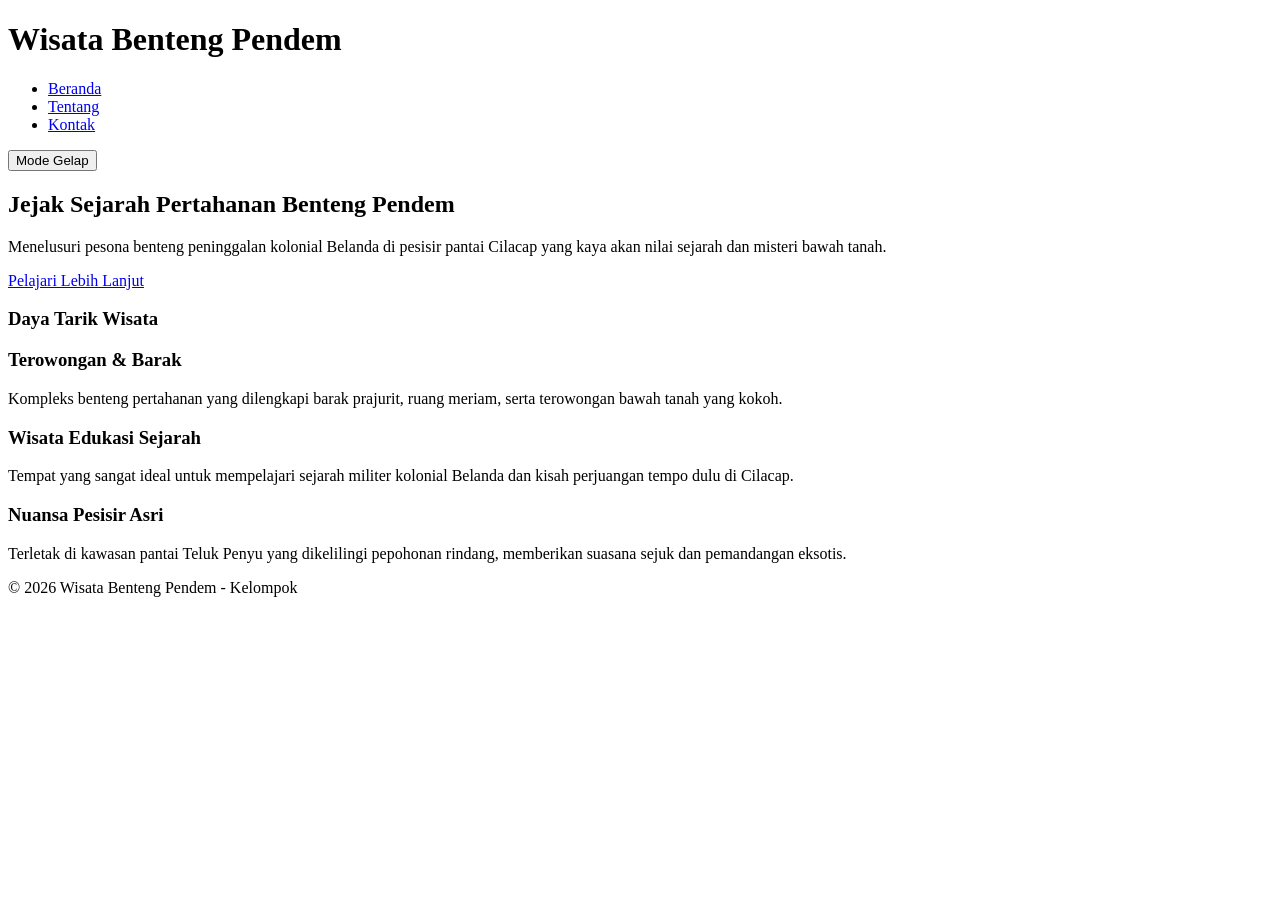
==== html/index.html @ e11f6397 "halaman beranda" ====
<!doctype html>
<html lang="id">
<head>
    <meta charset="UTF-8" />
    <meta name="viewport" content="width=device-width, initial-scale=1.0" />
    <title>Beranda | Wisata Benteng Pendem Cilacap</title>
    <link rel="stylesheet" href="css/style.css" />
</head>
<body>
    <header class="navbar">
        <h1 class="logo">Wisata Benteng Pendem</h1>
        <nav>
            <ul class="menu">
                <li><a href="index.html">Beranda</a></li>
                <li><a href="tentang.html">Tentang</a></li>
                <li><a href="kontak.html">Kontak</a></li>
            </ul>
        </nav>
        <button id="tombol-tema" type="button">Mode Gelap</button>
    </header>

    <main>
        <section class="hero-benteng">
            <h2>Jejak Sejarah Pertahanan Benteng Pendem</h2>
            <p>Menelusuri pesona benteng peninggalan kolonial Belanda di pesisir pantai Cilacap yang kaya akan nilai sejarah dan misteri bawah tanah.</p>
            <a href="#fitur-benteng" id="btn-jelajah-benteng" class="btn-info-benteng">Pelajari Lebih Lanjut</a>
        </section>

        <h3 id="fitur-benteng" class="section-title">Daya Tarik Wisata</h3>
        <div class="grid-card">
            <div class="card">
                <h3>Terowongan & Barak</h3>
                <p>Kompleks benteng pertahanan yang dilengkapi barak prajurit, ruang meriam, serta terowongan bawah tanah yang kokoh.</p>
            </div>
            <div class="card">
                <h3>Wisata Edukasi Sejarah</h3>
                <p>Tempat yang sangat ideal untuk mempelajari sejarah militer kolonial Belanda dan kisah perjuangan tempo dulu di Cilacap.</p>
            </div>
            <div class="card">
                <h3>Nuansa Pesisir Asri</h3>
                <p>Terletak di kawasan pantai Teluk Penyu yang dikelilingi pepohonan rindang, memberikan suasana sejuk dan pemandangan eksotis.</p>
            </div>
        </div>
    </main>

    <footer>
        <p>&copy; 2026 Wisata Benteng Pendem - Kelompok</p>
    </footer>

    <script src="js/script.js"></script>
</body>
</html>
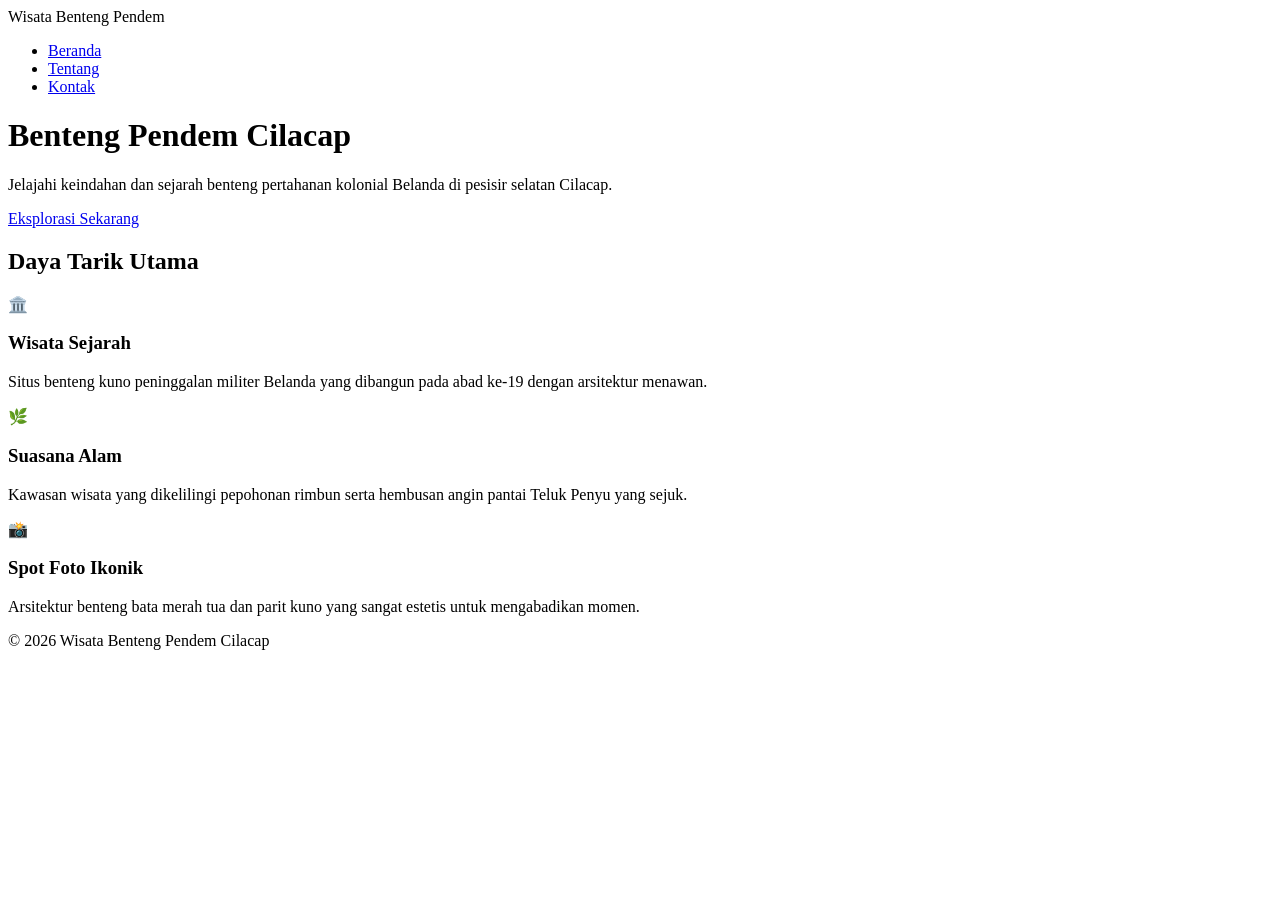
==== commit c53e0045: "memperbaiki struktur projek" ====
--- a/html/index.html
+++ b/html/index.html
@@ -1,52 +1,61 @@
-<!doctype html>
+<!DOCTYPE html>
 <html lang="id">
 <head>
-    <meta charset="UTF-8" />
-    <meta name="viewport" content="width=device-width, initial-scale=1.0" />
-    <title>Beranda | Wisata Benteng Pendem Cilacap</title>
-    <link rel="stylesheet" href="css/style.css" />
+  <meta charset="UTF-8">
+  <meta name="viewport" content="width=device-width, initial-scale=1.0">
+  <title>Beranda - Wisata Benteng Pendem Cilacap</title>
+  
+  <link rel="stylesheet" href="css/style.css">
+  
+  <link rel="stylesheet" href="css/beranda.css">
 </head>
 <body>
-    <header class="navbar">
-        <h1 class="logo">Wisata Benteng Pendem</h1>
-        <nav>
-            <ul class="menu">
-                <li><a href="index.html">Beranda</a></li>
-                <li><a href="tentang.html">Tentang</a></li>
-                <li><a href="kontak.html">Kontak</a></li>
-            </ul>
-        </nav>
-        <button id="tombol-tema" type="button">Mode Gelap</button>
-    </header>
 
-    <main>
-        <section class="hero-benteng">
-            <h2>Jejak Sejarah Pertahanan Benteng Pendem</h2>
-            <p>Menelusuri pesona benteng peninggalan kolonial Belanda di pesisir pantai Cilacap yang kaya akan nilai sejarah dan misteri bawah tanah.</p>
-            <a href="#fitur-benteng" id="btn-jelajah-benteng" class="btn-info-benteng">Pelajari Lebih Lanjut</a>
-        </section>
+  <nav class="navbar">
+    <div class="logo">Wisata Benteng Pendem</div>
+    <div class="menu-toggle" id="menuToggle">
+      <span></span><span></span><span></span>
+    </div>
+    <ul class="nav-links" id="navLinks">
+      <li><a href="index.html" class="active">Beranda</a></li>
+      <li><a href="tentang.html">Tentang</a></li>
+      <li><a href="kontak.html">Kontak</a></li>
+    </ul>
+  </nav>
 
-        <h3 id="fitur-benteng" class="section-title">Daya Tarik Wisata</h3>
-        <div class="grid-card">
-            <div class="card">
-                <h3>Terowongan & Barak</h3>
-                <p>Kompleks benteng pertahanan yang dilengkapi barak prajurit, ruang meriam, serta terowongan bawah tanah yang kokoh.</p>
-            </div>
-            <div class="card">
-                <h3>Wisata Edukasi Sejarah</h3>
-                <p>Tempat yang sangat ideal untuk mempelajari sejarah militer kolonial Belanda dan kisah perjuangan tempo dulu di Cilacap.</p>
-            </div>
-            <div class="card">
-                <h3>Nuansa Pesisir Asri</h3>
-                <p>Terletak di kawasan pantai Teluk Penyu yang dikelilingi pepohonan rindang, memberikan suasana sejuk dan pemandangan eksotis.</p>
-            </div>
-        </div>
-    </main>
+  <header class="hero-beranda">
+    <h1>Benteng Pendem Cilacap</h1>
+    <p>Jelajahi keindahan dan sejarah benteng pertahanan kolonial Belanda di pesisir selatan Cilacap.</p>
+    <a href="#keunggulan" class="btn-hero">Eksplorasi Sekarang</a>
+  </header>
 
-    <footer>
-        <p>&copy; 2026 Wisata Benteng Pendem - Kelompok</p>
-    </footer>
+  <main class="beranda-container" id="keunggulan">
+    <h2 class="beranda-title">Daya Tarik Utama</h2>
+    <div class="beranda-grid">
+      <div class="card-beranda">
+        <div class="icon">🏛️</div>
+        <h3>Wisata Sejarah</h3>
+        <p>Situs benteng kuno peninggalan militer Belanda yang dibangun pada abad ke-19 dengan arsitektur menawan.</p>
+      </div>
+      <div class="card-beranda">
+        <div class="icon">🌿</div>
+        <h3>Suasana Alam</h3>
+        <p>Kawasan wisata yang dikelilingi pepohonan rimbun serta hembusan angin pantai Teluk Penyu yang sejuk.</p>
+      </div>
+      <div class="card-beranda">
+        <div class="icon">📸</div>
+        <h3>Spot Foto Ikonik</h3>
+        <p>Arsitektur benteng bata merah tua dan parit kuno yang sangat estetis untuk mengabadikan momen.</p>
+      </div>
+    </div>
+  </main>
 
-    <script src="js/script.js"></script>
+  <footer>
+    <p>&copy; 2026 Wisata Benteng Pendem Cilacap</p>
+  </footer>
+
+  <script src="js/main.js"></script>
+  
+  <script src="js/beranda.js"></script>
 </body>
 </html>
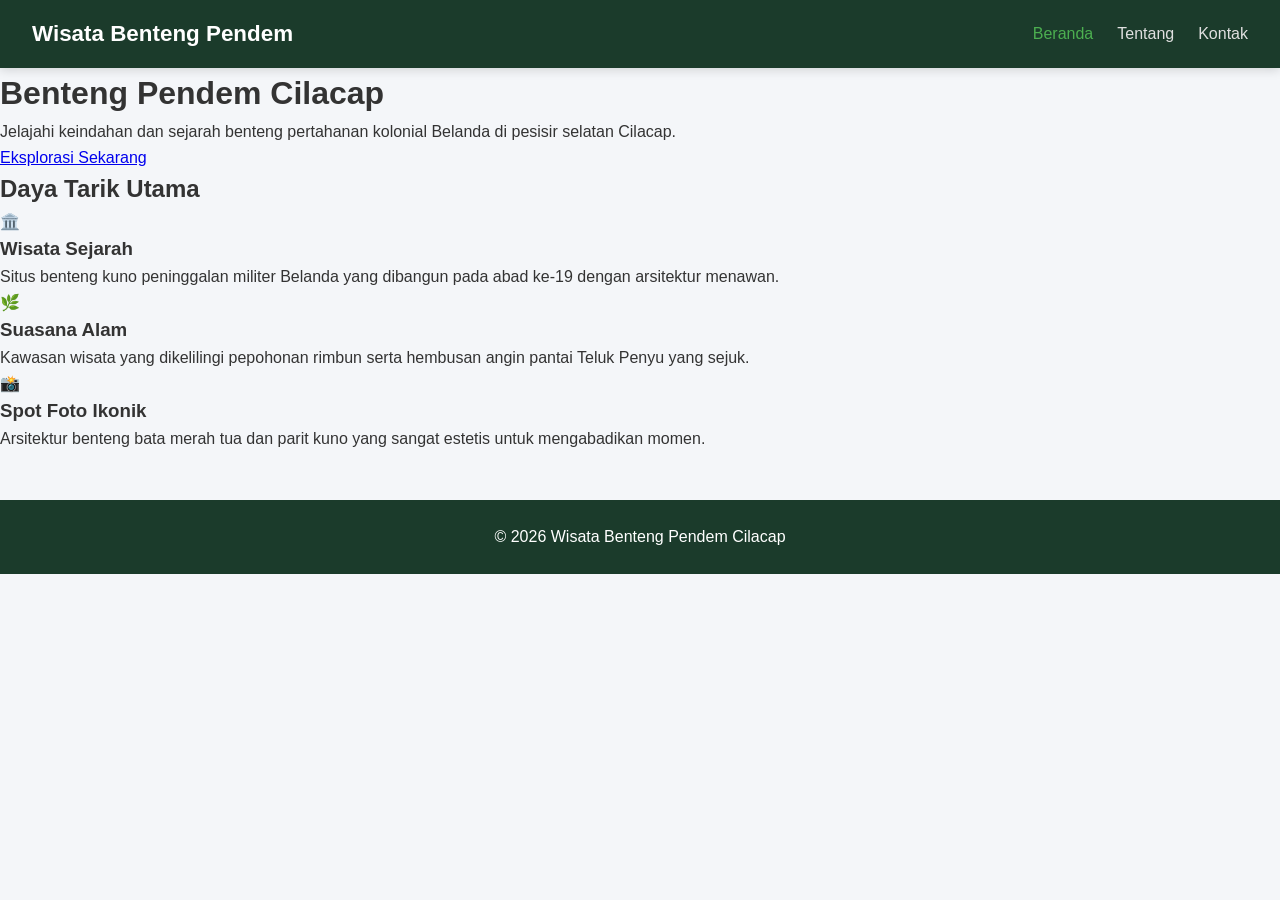
==== commit 7f27a16f: "revisi kontak-html" ====
--- a/html/index.html
+++ b/html/index.html
@@ -5,12 +5,13 @@
   <meta name="viewport" content="width=device-width, initial-scale=1.0">
   <title>Beranda - Wisata Benteng Pendem Cilacap</title>
   
-  <link rel="stylesheet" href="css/style.css">
-  
-  <link rel="stylesheet" href="css/beranda.css">
+  <!-- CSS Global & Khusus Beranda -->
+  <link rel="stylesheet" href="../css/style.css">
+  <link rel="stylesheet" href="../css/beranda.css">
 </head>
 <body>
 
+  <!-- NAVBAR -->
   <nav class="navbar">
     <div class="logo">Wisata Benteng Pendem</div>
     <div class="menu-toggle" id="menuToggle">
@@ -23,12 +24,14 @@
     </ul>
   </nav>
 
+  <!-- HERO SECTION BERANDA -->
   <header class="hero-beranda">
     <h1>Benteng Pendem Cilacap</h1>
     <p>Jelajahi keindahan dan sejarah benteng pertahanan kolonial Belanda di pesisir selatan Cilacap.</p>
     <a href="#keunggulan" class="btn-hero">Eksplorasi Sekarang</a>
   </header>
 
+  <!-- KONTEN BERANDA -->
   <main class="beranda-container" id="keunggulan">
     <h2 class="beranda-title">Daya Tarik Utama</h2>
     <div class="beranda-grid">
@@ -50,12 +53,13 @@
     </div>
   </main>
 
+  <!-- FOOTER -->
   <footer>
     <p>&copy; 2026 Wisata Benteng Pendem Cilacap</p>
   </footer>
 
-  <script src="js/main.js"></script>
-  
-  <script src="js/beranda.js"></script>
+  <!-- JavaScript Global & Khusus Beranda -->
+  <script src="../js/main.js"></script>
+  <script src="../js/beranda.js"></script>
 </body>
 </html>
--- a/css/style.css
+++ b/css/style.css
@@ -0,0 +1,207 @@
+/* STYLING UTAMA - WISATA BENTENG PENDEM CILACAP */
+
+* {
+  margin: 0;
+  padding: 0;
+  box-sizing: border-box;
+  font-family: 'Segoe UI', Tahoma, Geneva, Verdana, sans-serif;
+}
+
+body {
+  background-color: #f4f6f9;
+  color: #333;
+  line-height: 1.6;
+}
+
+.navbar {
+  display: flex;
+  justify-content: space-between;
+  align-items: center;
+  background-color: #1b3b2b;
+  padding: 1rem 2rem;
+  position: sticky;
+  top: 0;
+  z-index: 1000;
+  box-shadow: 0 2px 10px rgba(0, 0, 0, 0.15);
+}
+
+.navbar .logo {
+  color: #fff;
+  font-size: 1.4rem;
+  font-weight: bold;
+}
+
+.nav-links {
+  display: flex;
+  list-style: none;
+  gap: 1.5rem;
+}
+
+.nav-links a {
+  color: #e0e0e0;
+  text-decoration: none;
+  font-weight: 500;
+  transition: color 0.3s ease;
+}
+
+.nav-links a:hover,
+.nav-links a.active {
+  color: #4caf50;
+}
+
+.menu-toggle {
+  display: none;
+  flex-direction: column;
+  cursor: pointer;
+}
+
+.menu-toggle span {
+  height: 3px;
+  width: 25px;
+  background-color: #fff;
+  margin: 4px 0;
+  border-radius: 2px;
+}
+
+.hero {
+  background: linear-gradient(rgba(0, 0, 0, 0.5), rgba(0, 0, 0, 0.5)), url('https://images.unsplash.com/photo-1596402184320-417e7178b2cd?q=80&w=1200') center/cover;
+  height: 60vh;
+  display: flex;
+  flex-direction: column;
+  justify-content: center;
+  align-items: center;
+  color: #fff;
+  text-align: center;
+  padding: 0 1rem;
+}
+
+.hero h1 {
+  font-size: 2.8rem;
+  margin-bottom: 0.5rem;
+}
+
+.hero p {
+  font-size: 1.2rem;
+  max-width: 600px;
+}
+
+/* --- CONTAINER & CARDS --- */
+.container {
+  max-width: 1100px;
+  margin: 2rem auto;
+  padding: 0 1.5rem;
+}
+
+.section-title {
+  text-align: center;
+  margin-bottom: 2rem;
+  color: #1b3b2b;
+}
+
+.grid-3 {
+  display: grid;
+  grid-template-columns: repeat(auto-fit, minmax(280px, 1fr));
+  gap: 1.5rem;
+}
+
+.card {
+  background: #fff;
+  border-radius: 8px;
+  padding: 1.5rem;
+  box-shadow: 0 4px 6px rgba(0, 0, 0, 0.05);
+  transition: transform 0.3s ease;
+}
+
+.card:hover {
+  transform: translateY(-5px);
+}
+
+.card h3 {
+  color: #1b3b2b;
+  margin-bottom: 0.5rem;
+}
+
+.contact-form {
+  background: #fff;
+  padding: 2rem;
+  border-radius: 8px;
+  box-shadow: 0 4px 6px rgba(0, 0, 0, 0.05);
+  max-width: 600px;
+  margin: 0 auto;
+}
+
+.form-group {
+  margin-bottom: 1.2rem;
+}
+
+.form-group label {
+  display: block;
+  margin-bottom: 0.5rem;
+  font-weight: 600;
+  color: #1b3b2b;
+}
+
+.form-group input,
+.form-group textarea {
+  width: 100%;
+  padding: 0.8rem;
+  border: 1px solid #ccc;
+  border-radius: 4px;
+  font-size: 1rem;
+}
+
+.form-group input:focus,
+.form-group textarea:focus {
+  outline: none;
+  border-color: #4caf50;
+}
+
+.btn-submit {
+  background-color: #1b3b2b;
+  color: #fff;
+  padding: 0.8rem 1.5rem;
+  border: none;
+  border-radius: 4px;
+  cursor: pointer;
+  font-weight: bold;
+  width: 100%;
+  transition: background 0.3s ease;
+}
+
+.btn-submit:hover {
+  background-color: #2d5a42;
+}
+
+footer {
+  background-color: #1b3b2b;
+  color: #fff;
+  text-align: center;
+  padding: 1.5rem;
+  margin-top: 3rem;
+}
+
+@media (max-width: 768px) {
+  .nav-links {
+    display: none;
+    flex-direction: column;
+    width: 100%;
+    position: absolute;
+    top: 60px;
+    left: 0;
+    background-color: #1b3b2b;
+    padding: 1rem 0;
+    text-align: center;
+  }
+
+  .nav-links.active {
+    display: flex;
+  }
+
+  .menu-toggle {
+    display: flex;
+  }
+
+  .hero h1 {
+    font-size: 2rem;
+  }
+}
